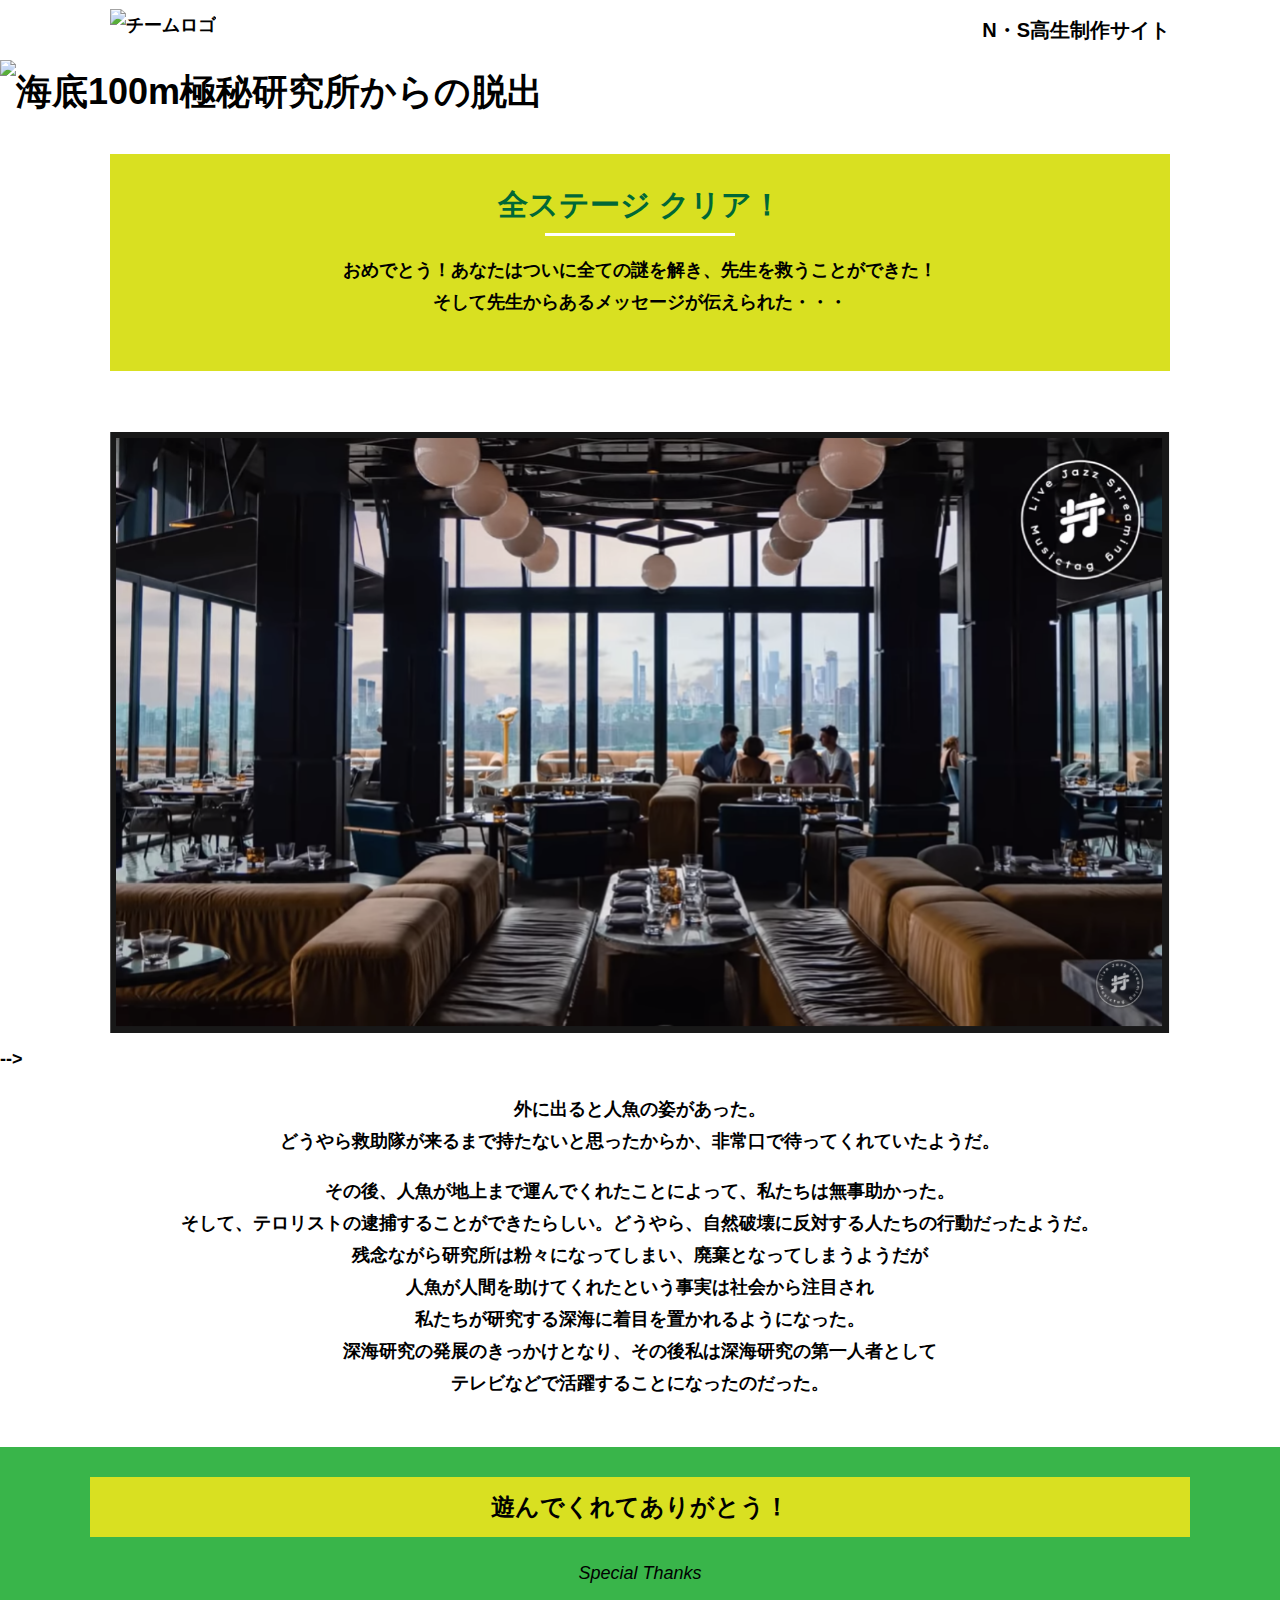
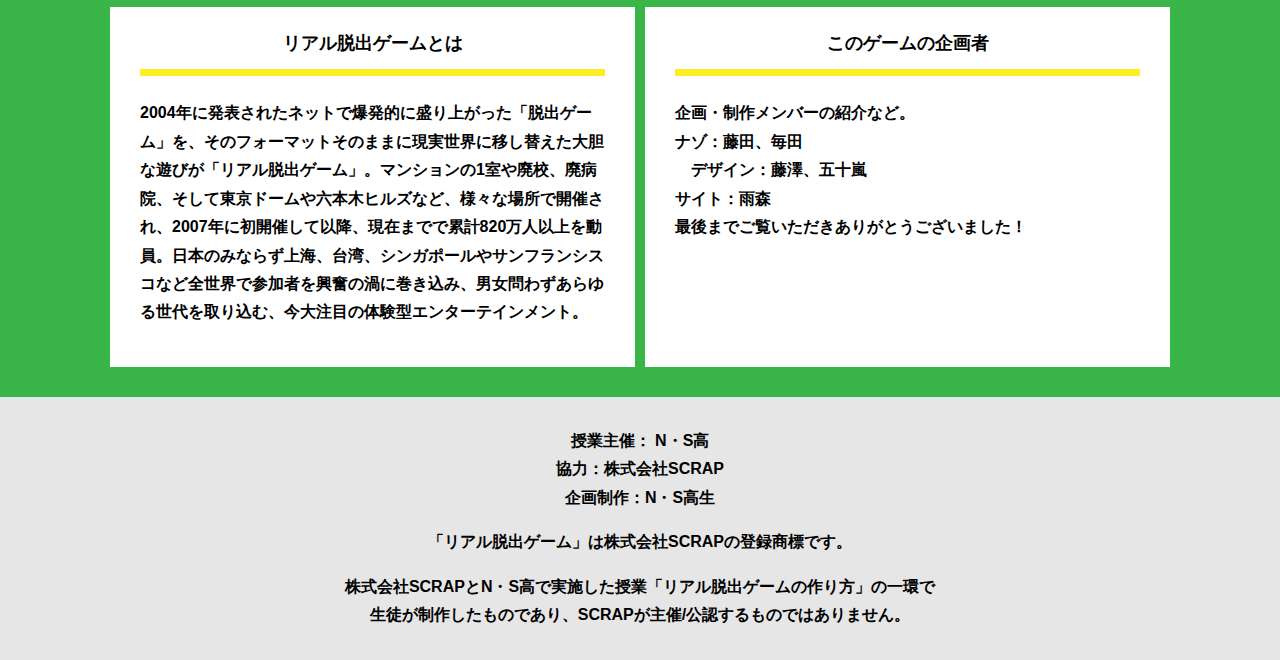
==== final.html @ b4661545 "Update final.html" ====
<!DOCTYPE html>
<html lang="ja">
<head>
  <meta charset="UTF-8">
  <meta http-equiv="X-UA-Compatible" content="IE=edge">
  <meta name="viewport" content="width=device-width, initial-scale=1.0">
  <title>海底100mの極秘研究所からの脱出 │ Project N</title>
  <link rel="stylesheet" href="assets/css/normalize.css">
  <link rel="stylesheet" href="assets/css/style.css">
</head>
<body>
  <header class="header">
    <div class="container">
      <div class="header__logo"><img src="https://github.com/rainerAme/alfa-omiya-12/blob/main/assets/images/%E3%83%AD%E3%82%B3%E3%82%991.png?raw=true" alt="チームロゴ"></div>
      <div class="header__name">N・S高生制作サイト</div>
    </div>
  </header>
  <main class="main final-page">
    <!-- タイトルエリア　ここから -->
    <h1 class="main-title"><img src="https://github.com/rainerAme/alfa-omiya-12/blob/main/assets/images/%E4%BA%BA%E9%AD%9A.JPG?raw=true" alt="海底100m極秘研究所からの脱出"></h1>
    <!-- タイトルエリア　ここまで -->
    <section class="section">
      <div class="container">
        <div class="box bg-color--subcolor">
          <h2 class="section-title--border">全ステージ クリア！</h2>
          <p class="text-center">おめでとう！あなたはついに全ての謎を解き、先生を救うことができた！<br>
            そして先生からあるメッセージが伝えられた・・・</p>
        </div>
      </div>
    </section>
    <section class="section">
      <div class="container">
          <figure class="image__container">
             <img src="assets/images/stage.png" alt="">
          </figure>

<!--  YouTube貼り付け
            <div class="youtube__container">
              <div class="youtube">
                <iframe width="560" height="315" src="https://www.youtube.com/embed/IRyJe-0Uie0?controls=0" title="YouTube video player" frameborder="0" allow="accelerometer; autoplay; clipboard-write; encrypted-media; gyroscope; picture-in-picture" allowfullscreen></iframe>
              </div>
            </div>
Youtube貼り付けここまで-->
         
      </div>
         -->
        <p class="text-center">外に出ると人魚の姿があった。<br>
          どうやら救助隊が来るまで持たないと思ったからか、非常口で待ってくれていたようだ。</p>
        <p class="text-center">その後、人魚が地上まで運んでくれたことによって、私たちは無事助かった。
          <br>そして、テロリストの逮捕することができたらしい。どうやら、自然破壊に反対する人たちの行動だったようだ。
          <br>残念ながら研究所は粉々になってしまい、廃棄となってしまうようだが
          <br>人魚が人間を助けてくれたという事実は社会から注目され
          <br>私たちが研究する深海に着目を置かれるようになった。
          <br>深海研究の発展のきっかけとなり、その後私は深海研究の第一人者として
          <br>テレビなどで活躍することになったのだった。</p>
      </div>
    </section>
    <section class="section bg-color--keycolor">
      <div class="container">
        <h2 class="section-title">遊んでくれてありがとう！</h2>
        <p class="font-eng text-center">Special Thanks</p>
        <div class="row">
          <div class="column">
            <div class="card">
              <h3 class="card__title">リアル脱出ゲームとは</h3>
              <p class="card__content">2004年に発表されたネットで爆発的に盛り上がった「脱出ゲーム」を、そのフォーマットそのままに現実世界に移し替えた大胆な遊びが「リアル脱出ゲーム」。マンションの1室や廃校、廃病院、そして東京ドームや六本木ヒルズなど、様々な場所で開催され、2007年に初開催して以降、現在までで累計820万人以上を動員。日本のみならず上海、台湾、シンガポールやサンフランシスコなど全世界で参加者を興奮の渦に巻き込み、男女問わずあらゆる世代を取り込む、今大注目の体験型エンターテインメント。</p>
            </div>
          </div>
          <div class="column">
            <div class="card">
              <h3 class="card__title">このゲームの企画者</h3>
              <p class="card__content">企画・制作メンバーの紹介など。<br>
                ナゾ：藤田、毎田<br>
             　デザイン：藤澤、五十嵐<br>
              サイト：雨森<br>
             最後までご覧いただきありがとうございました！ </p>
            </div>
          </div>
        </div>
      </div>
    </section>
  </main>
  <footer class="footer section bg-color--gray">
    <div class="container">
        <p class="text-center">授業主催： N・S高<br>協力：株式会社SCRAP<br>企画制作：N・S高生</p>
        <p class="text-center">「リアル脱出ゲーム」は株式会社SCRAPの登録商標です。</p>
        <p class="text-center">株式会社SCRAPとN・S高で実施した授業「リアル脱出ゲームの作り方」の一環で<br>生徒が制作したものであり、SCRAPが主催/公認するものではありません。</p>
    </div>
  </footer>
</body>
</html>
---- assets/css/style.css ----
@charset "UTF-8";
/****************************
 * 共通CSSのテンプレートです。
*****************************/
*,
*::before,
*::after {
  -webkit-box-sizing: border-box;
          box-sizing: border-box;
}

html {
  font-size: 18px;
  -webkit-box-sizing: border-box;
          box-sizing: border-box;
}

body {
  overflow-x: hidden;
  font-family: "游ゴシック体", "Yu Gothic", YuGothic, "ヒラギノ角ゴ Pro", "Hiragino Kaku Gothic Pro", "メイリオ", "Meiryo", sans-serif;
  font-size: 18px;
  line-height: 1.77778;
  font-weight: bold;
  text-decoration: none;
  border: none;
  list-style: none;
  color: #000;
  margin: 0;
}

img {
  width: 100%;
}

figure {
  margin: 0;
}

figcaption {
  margin-top: 30px;
  font-size: 14px;
}

@media screen and (max-width: 767px) {
  figcaption {
    font-size: 13px;
  }
}

input[type=text] {
  font-size: 18px;
  border: none;
  padding: 25px 35px;
  display: block;
  margin: 0 auto;
  max-width: 580px;
  width: 100%;
}

::-webkit-input-placeholder {
  color: #999;
}

:-ms-input-placeholder {
  color: #999;
}

::-ms-input-placeholder {
  color: #999;
}

::placeholder {
  color: #999;
}

button {
  cursor: pointer;
  display: block;
  border: none;
  margin: 0 auto;
  background-color: #006837;
  color: #fff;
  width: 287px;
  height: 55px;
}

/*******************
* Layout
*******************/
.section {
  padding-top: 30px;
  padding-bottom: 30px;
}

.section--clear {
  /* ステージクリア画面 */
  position: fixed;
  display: none;
  /* 読み込み時に一瞬表示されるのを防ぐ */
  -webkit-box-pack: center;
      -ms-flex-pack: center;
          justify-content: center;
  -webkit-box-align: center;
      -ms-flex-align: center;
          align-items: center;
  top: 0;
  bottom: 0;
  left: 0;
  right: 0;
  z-index: 200;
}

.section--clear.isClear {
  display: -webkit-box;
  display: -ms-flexbox;
  display: flex;
}

.container {
  width: 1100px;
  padding-left: 20px;
  padding-right: 20px;
  margin: 0 auto;
}

@media screen and (max-width: 1100px) {
  .container {
    width: calc(100% - 40px);
  }
}

.row {
  display: -webkit-box;
  display: -ms-flexbox;
  display: flex;
  -ms-flex-line-pack: stretch;
      align-content: stretch;
  gap: 10px;
}

.row + .row {
  margin-top: 20px;
}

.column {
  width: 100%;
}

.card {
  background-color: #fff;
  margin-bottom: 20px;
  height: 100%;
}

.card__title {
  font-size: 18px;
  text-align: center;
  margin: 0;
  padding: 20px 30px;
  position: relative;
  cursor: pointer;
}

.card__content {
  -webkit-transition: all 0.3s;
  transition: all 0.3s;
  font-size: 16px;
  padding: 20px 30px;
  margin: 0;
  position: relative;
}

.card__content::before {
  display: block;
  content: '';
  width: calc(100% - 60px);
  height: 7px;
  background-color: #fcee21;
  position: absolute;
  top: -10px;
  left: 30px;
}

.hint-page .card {
  height: auto;
}

.hint-page .card__content {
  display: none;
  text-align: center;
}

.hint-page .card__arrow {
  position: absolute;
  top: calc(50% - 12px);
  right: 45px;
  -webkit-transform: rotate(90deg);
          transform: rotate(90deg);
  -webkit-transition: all 0.3s;
  transition: all 0.3s;
  fill: #009245;
  width: 12px;
  height: 24px;
}

.hint-page .card.is-open .card__content {
  display: block;
}

.hint-page .card.is-open .card__arrow {
  -webkit-transform: rotate(-90deg);
          transform: rotate(-90deg);
}

.box {
  padding: 35px 30px;
}

.youtube {
  position: relative;
  width: 100%;
  padding-top: 56.25%;
}

.youtube iframe {
  position: absolute;
  top: 0;
  left: 0;
  width: 100%;
  height: 100%;
}

.youtube__container {
  max-width: 800px;
  margin: 0 auto;
}

/*********************
* Color
*********************/
.bg-color--keycolor {
  background-color: #39b54a;
}

.bg-color--subcolor {
  background-color: #d9e021;
}

.bg-color--gray {
  background-color: #e6e6e6;
}

/*********************
* title
**********************/
.main-title {
  margin: 0;
}

.sub-title {
  text-align: center;
  font-size: 18px;
  line-height: 1.66667;
}

.sub-title__bg {
  background-color: #fcee21;
  padding-left: 1rem;
  padding-right: 1rem;
}

.section-title {
  font-size: 24px;
  line-height: 1.75;
  text-align: center;
  padding: 9px 20px;
  background-color: #d9e021;
  margin: 0 -20px 20px -20px;
}

.section-title__stage {
  display: inline-block;
  margin-right: 2rem;
}

.section-title--keycolorlight {
  background-color: #8cc63f;
}

.section-title--keycolorlight .section-title__stage {
  color: #fff;
}

.section-title--keycolor {
  background-color: #39b54a;
}

.section-title--story {
  width: 330px;
  margin: 0 auto 20px;
}

.section-title--border {
  position: relative;
  font-size: 30px;
  text-align: center;
  line-height: 1.06667;
  margin: 0;
  padding-bottom: 15px;
  color: #006837;
}

.section-title--border::after {
  position: absolute;
  bottom: 0;
  left: calc(50% - 95px);
  display: block;
  content: '';
  background-color: #fff;
  height: 2.6px;
  width: 190px;
}

/******************
* text
******************/
.font-eng {
  font-style: italic;
  font-weight: normal;
}

/*************************
* Button
*************************/
.btn {
  display: block;
  text-decoration: none;
  cursor: pointer;
  background-color: #006837;
  color: #fff;
  font-size: 24px;
  line-height: 1.54167;
  text-align: center;
  padding: 11.5px;
  width: calc(100% - 40px);
  max-width: 700px;
  margin: 10px auto;
  position: relative;
}

.btn:hover {
  opacity: 0.7;
}

.btn__arrow {
  position: absolute;
  top: calc(50% - 12px);
  right: 15px;
  fill: #fff;
  width: 12px;
  height: 24px;
}

/****************
* header
*****************/
.header {
  background-color: #fff;
  height: 60px;
}

.header .container {
  display: -webkit-box;
  display: -ms-flexbox;
  display: flex;
  -webkit-box-pack: justify;
      -ms-flex-pack: justify;
          justify-content: space-between;
  -webkit-box-align: center;
      -ms-flex-align: center;
          align-items: center;
  height: 100%;
}

.header__logo {
  width: 330px;
  height: 42px;
}

.header__name {
  font-size: 20px;
  line-height: 1.1;
}

.footer {
  font-size: 16px;
}

.footer p:first-child {
  margin-top: 0;
}

.footer p:last-child {
  margin-bottom: 0;
}

/********************
* main
********************/
.story__note {
  margin: 0;
}

.story__note__outer {
  width: 860px;
  display: -webkit-box;
  display: -ms-flexbox;
  display: flex;
  padding: 20px;
  margin: 20px auto;
  -webkit-box-pack: center;
      -ms-flex-pack: center;
          justify-content: center;
}

@media screen and (max-width: 940px) {
  .story__note__outer {
    width: 100%;
  }
}

.stage-column__container + .stage-column__container {
  border-top: 2px solid #fff;
}

.answer {
  font-size: 18px;
  margin-bottom: 20px;
  line-height: 80px;
  word-spacing: 20px;
}

.err-message {
  color: #c1272d;
  font-size: 18px;
  text-align: center;
}

.link-hint {
  text-align: center;
  display: block;
  margin-top: 20px;
}

.clear-message {
  background-color: #d9e021;
  padding: 30px 30px 60px;
  position: relative;
}

.clear-message__title {
  position: relative;
  display: block;
  text-align: center;
  color: #006837;
  font-size: 30px;
  padding-bottom: 10px;
  margin-bottom: 35px;
}

.clear-message__title::after {
  content: '';
  position: absolute;
  display: block;
  width: 183px;
  height: 2px;
  background-color: #fff;
  bottom: 0;
  left: calc(50% - (183px/2));
}

.clear-message__content {
  text-align: center;
}

.clear-message__btn {
  position: absolute;
  bottom: -30px;
  left: calc(50% - 144px);
  width: 288px;
  margin: 0;
}

/********************
* Utility
********************/
.text-center {
  text-align: center;
}

.text-left {
  text-align: left;
}

.text-right {
  text-align: right;
}

.hidden {
  display: none;
}
/*# sourceMappingURL=style.css.map */
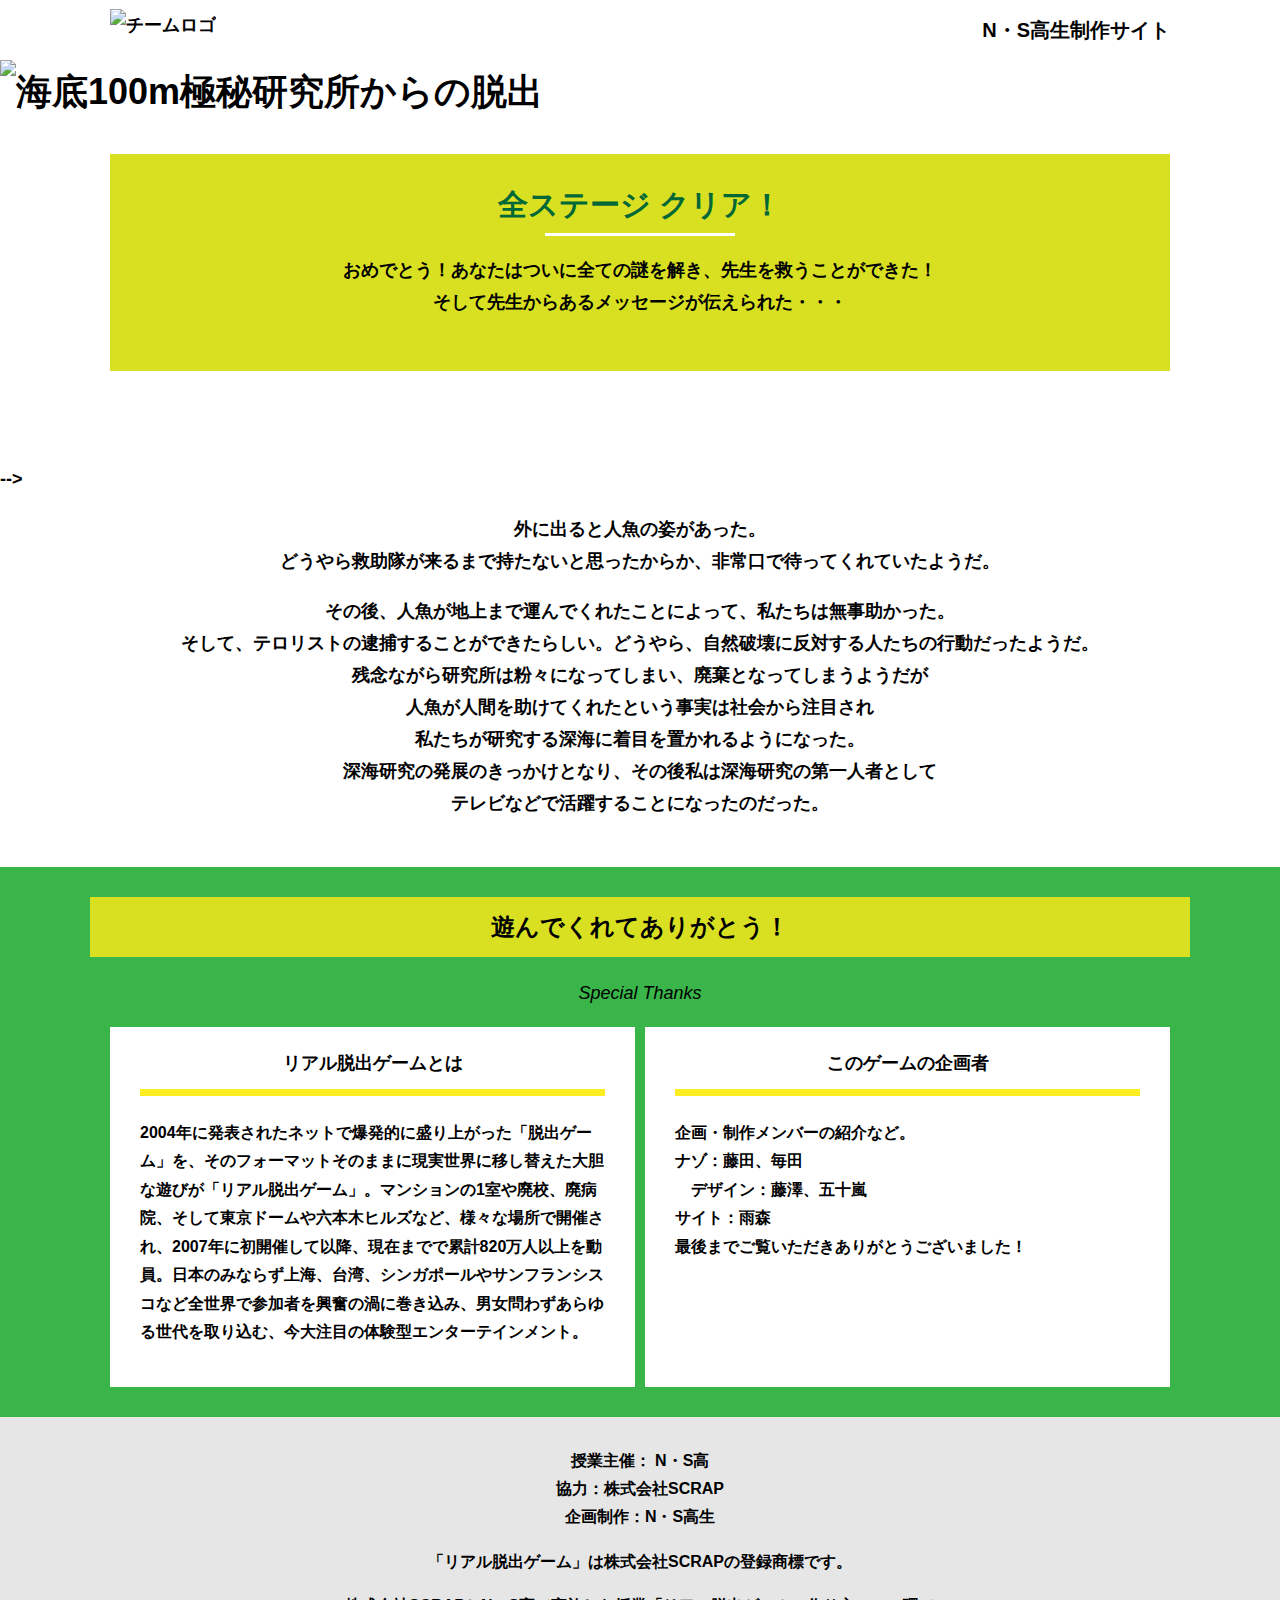
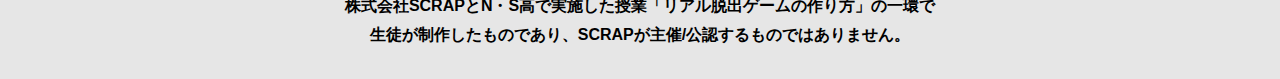
==== commit 2ebe1dfb: "Update final.html" ====
--- a/final.html
+++ b/final.html
@@ -17,7 +17,7 @@
   </header>
   <main class="main final-page">
     <!-- タイトルエリア　ここから -->
-    <h1 class="main-title"><img src="https://github.com/rainerAme/alfa-omiya-12/blob/main/assets/images/%E4%BA%BA%E9%AD%9A.JPG?raw=true" alt="海底100m極秘研究所からの脱出"></h1>
+    <h1 class="main-title"><img src="" alt="海底100m極秘研究所からの脱出"></h1>
     <!-- タイトルエリア　ここまで -->
     <section class="section">
       <div class="container">
@@ -31,7 +31,7 @@
     <section class="section">
       <div class="container">
           <figure class="image__container">
-             <img src="assets/images/stage.png" alt="">
+             <img src="https://github.com/rainerAme/alfa-omiya-12/blob/main/assets/images/%E4%BA%BA%E9%AD%9A.JPG?raw=true" alt="">
           </figure>
 
 <!--  YouTube貼り付け
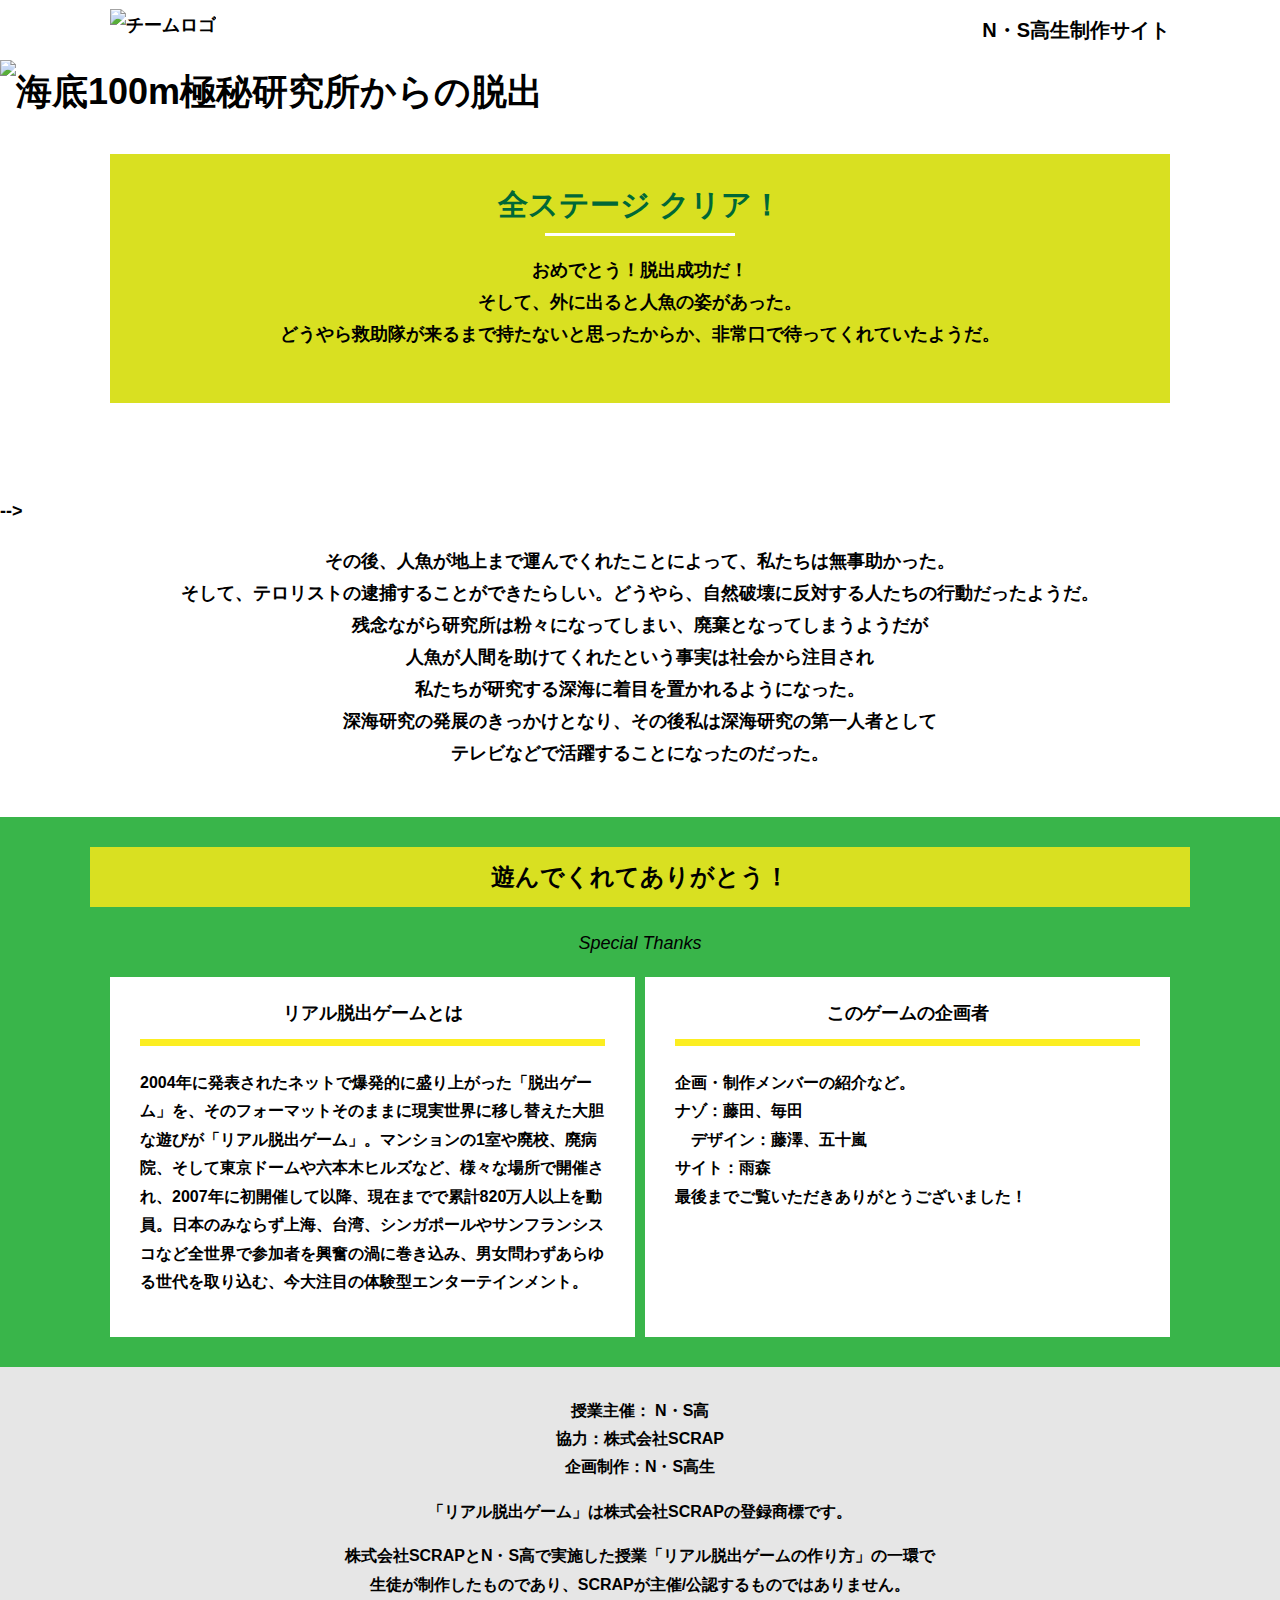
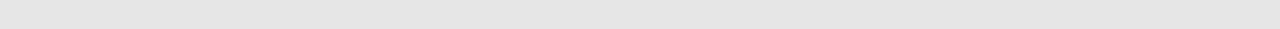
==== commit 7fdea8f2: "Update final.html" ====
--- a/final.html
+++ b/final.html
@@ -17,14 +17,15 @@
   </header>
   <main class="main final-page">
     <!-- タイトルエリア　ここから -->
-    <h1 class="main-title"><img src="" alt="海底100m極秘研究所からの脱出"></h1>
+    <h1 class="main-title"><img src="https://github.com/rainerAme/alfa-omiya-12/blob/main/assets/images/%E3%83%98%E3%83%83%E3%82%BF%E3%82%99%E3%83%BC.JPG?raw=true" alt="海底100m極秘研究所からの脱出"></h1>
     <!-- タイトルエリア　ここまで -->
     <section class="section">
       <div class="container">
         <div class="box bg-color--subcolor">
           <h2 class="section-title--border">全ステージ クリア！</h2>
-          <p class="text-center">おめでとう！あなたはついに全ての謎を解き、先生を救うことができた！<br>
-            そして先生からあるメッセージが伝えられた・・・</p>
+          <p class="text-center">おめでとう！脱出成功だ！<br>
+            そして、外に出ると人魚の姿があった。<br>
+          どうやら救助隊が来るまで持たないと思ったからか、非常口で待ってくれていたようだ。</p>
         </div>
       </div>
     </section>
@@ -44,8 +45,6 @@
          
       </div>
          -->
-        <p class="text-center">外に出ると人魚の姿があった。<br>
-          どうやら救助隊が来るまで持たないと思ったからか、非常口で待ってくれていたようだ。</p>
         <p class="text-center">その後、人魚が地上まで運んでくれたことによって、私たちは無事助かった。
           <br>そして、テロリストの逮捕することができたらしい。どうやら、自然破壊に反対する人たちの行動だったようだ。
           <br>残念ながら研究所は粉々になってしまい、廃棄となってしまうようだが
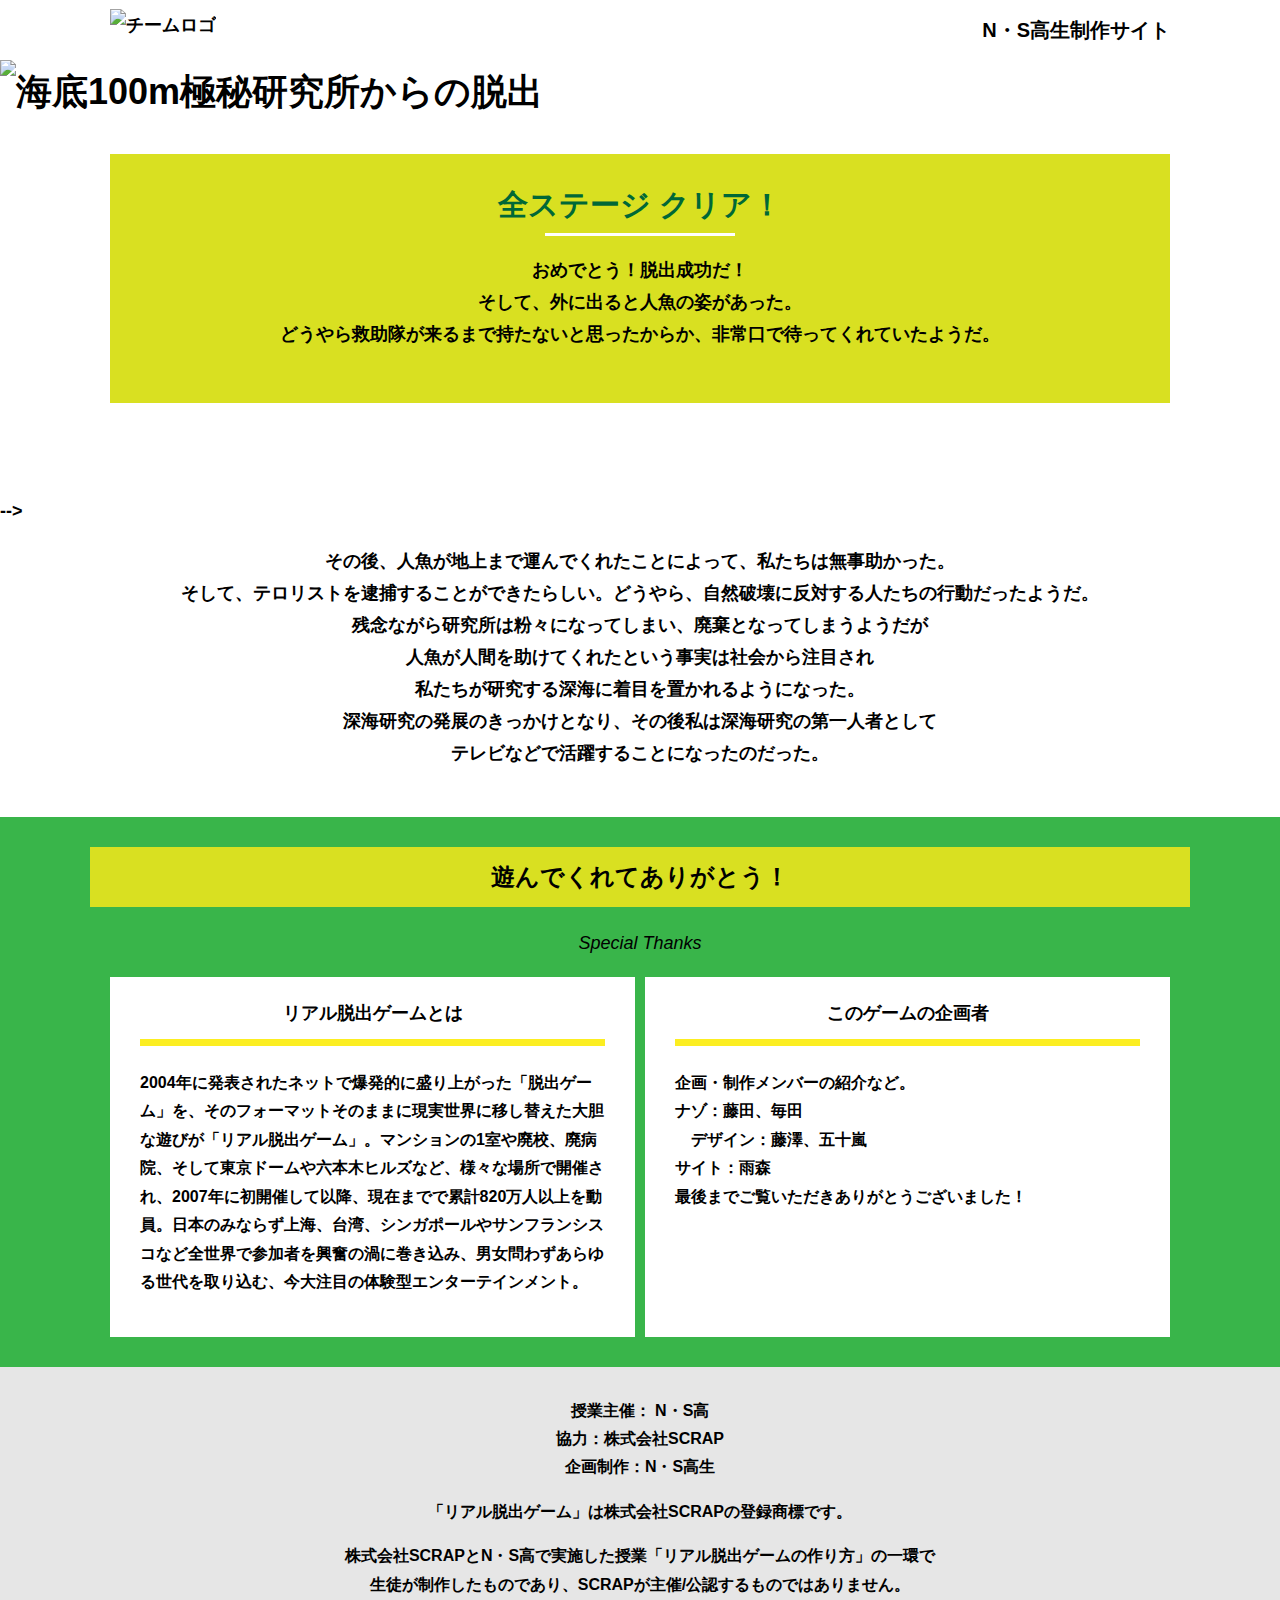
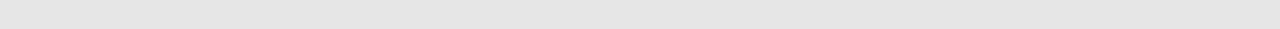
==== commit b55aa2d0: "Update final.html" ====
--- a/final.html
+++ b/final.html
@@ -46,7 +46,7 @@
       </div>
          -->
         <p class="text-center">その後、人魚が地上まで運んでくれたことによって、私たちは無事助かった。
-          <br>そして、テロリストの逮捕することができたらしい。どうやら、自然破壊に反対する人たちの行動だったようだ。
+          <br>そして、テロリストを逮捕することができたらしい。どうやら、自然破壊に反対する人たちの行動だったようだ。
           <br>残念ながら研究所は粉々になってしまい、廃棄となってしまうようだが
           <br>人魚が人間を助けてくれたという事実は社会から注目され
           <br>私たちが研究する深海に着目を置かれるようになった。
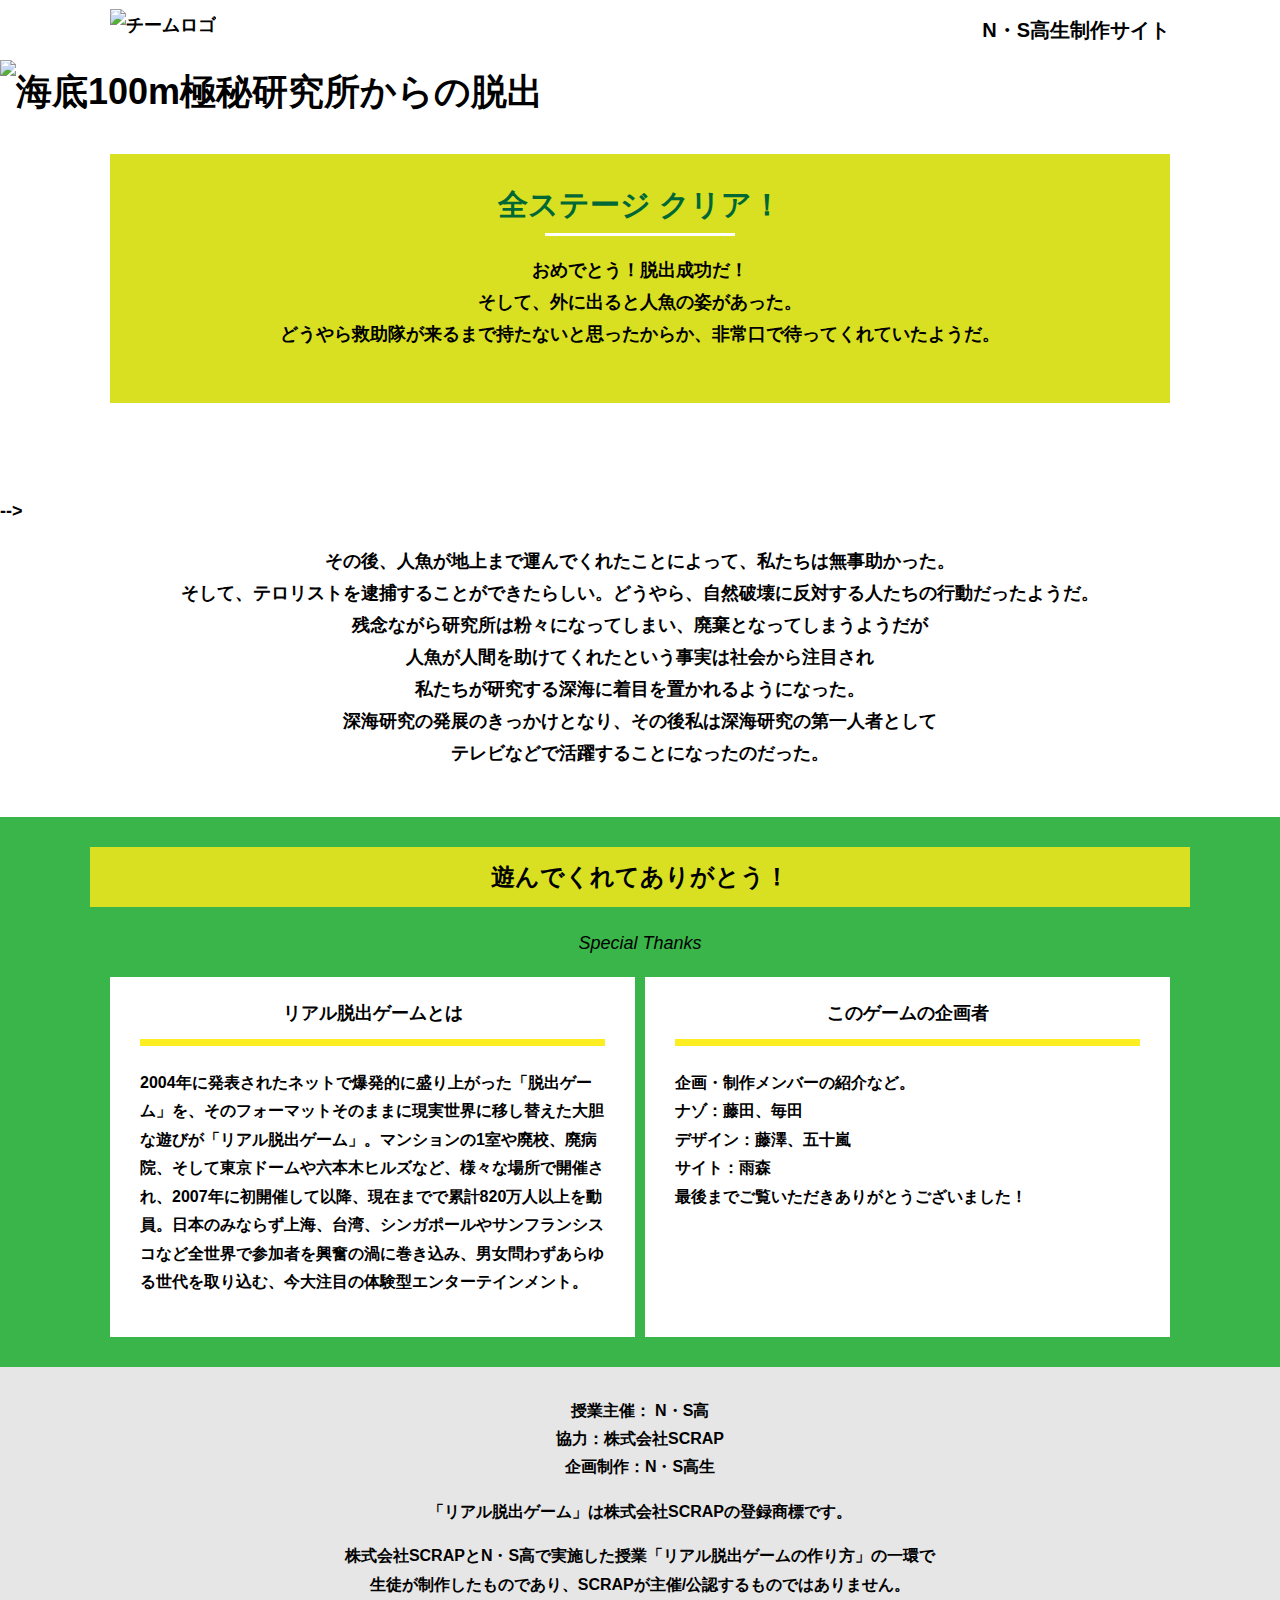
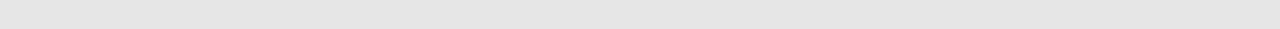
==== commit 248272bd: "Update final.html" ====
--- a/final.html
+++ b/final.html
@@ -70,8 +70,8 @@
               <h3 class="card__title">このゲームの企画者</h3>
               <p class="card__content">企画・制作メンバーの紹介など。<br>
                 ナゾ：藤田、毎田<br>
-             　デザイン：藤澤、五十嵐<br>
-              サイト：雨森<br>
+                デザイン：藤澤、五十嵐<br>
+                サイト：雨森<br>
              最後までご覧いただきありがとうございました！ </p>
             </div>
           </div>
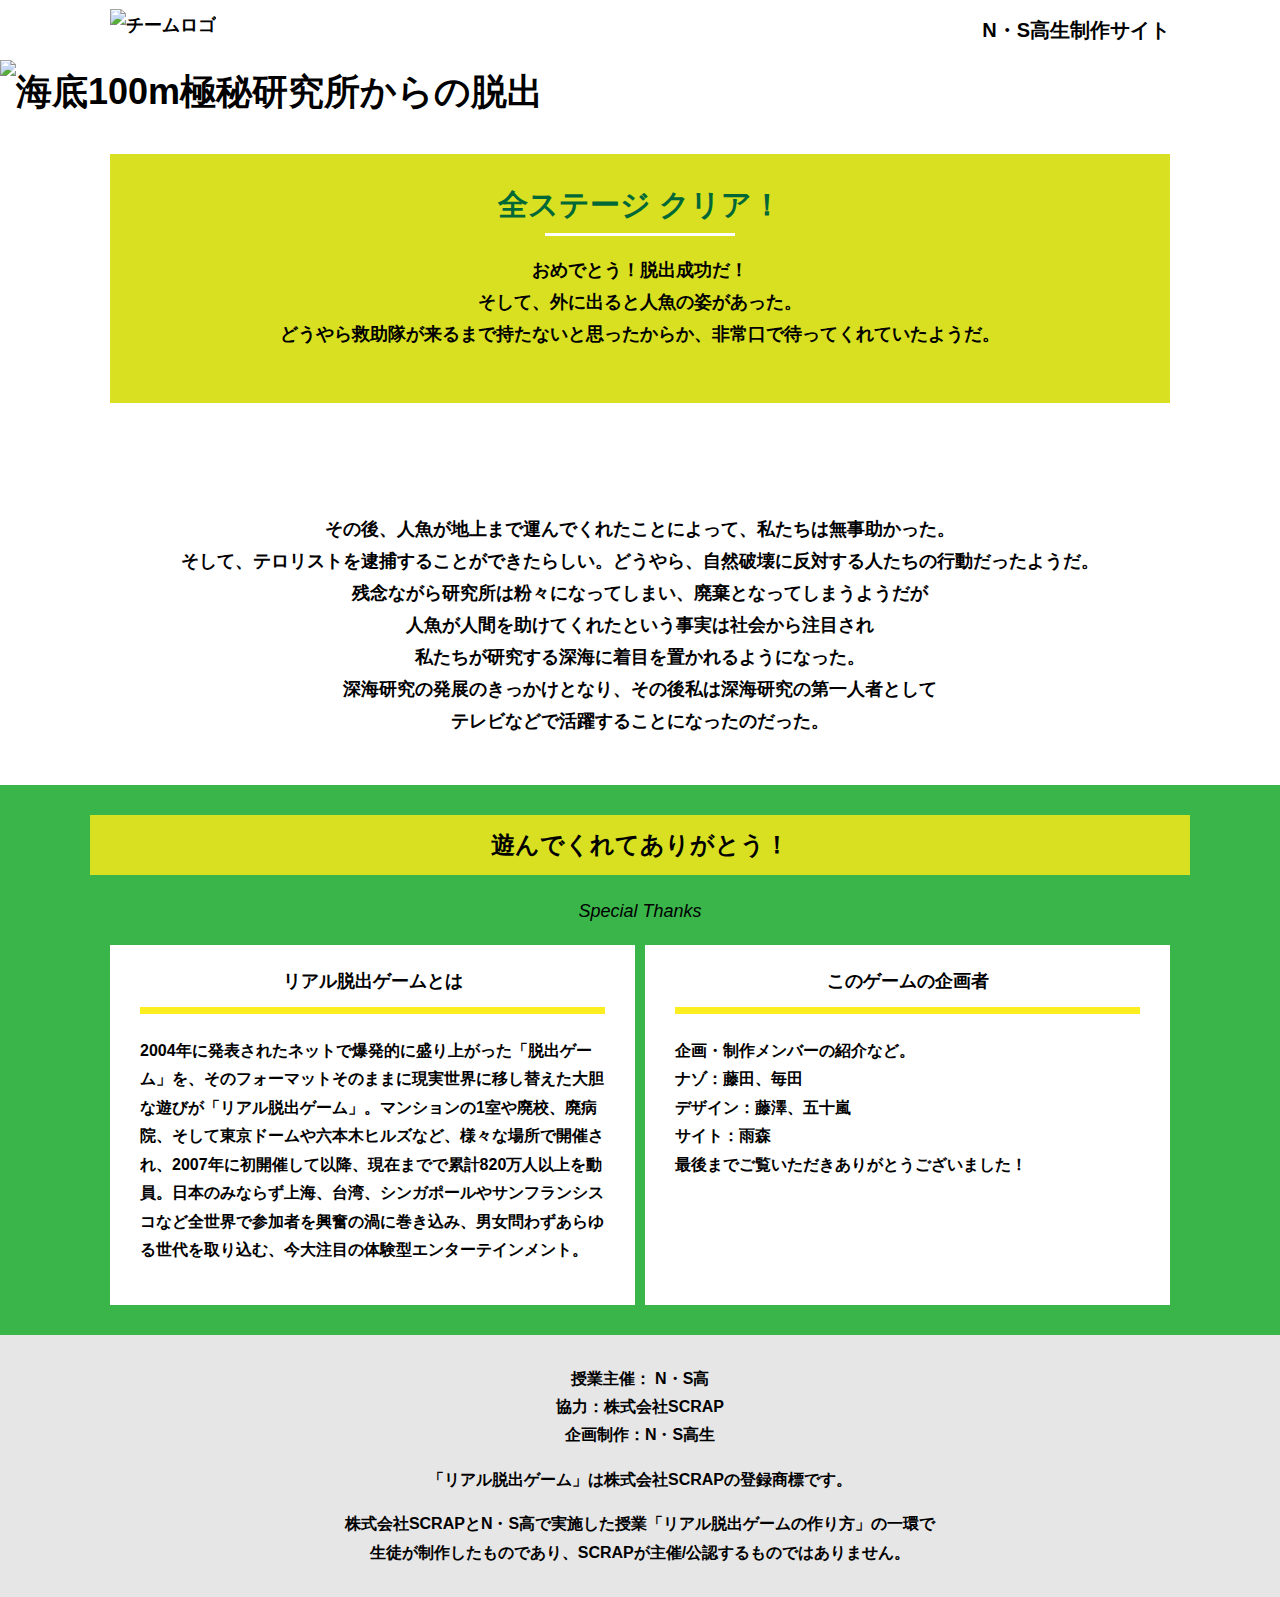
==== commit f82d6c43: "Update final.html" ====
--- a/final.html
+++ b/final.html
@@ -44,7 +44,6 @@
 Youtube貼り付けここまで-->
          
       </div>
-         -->
         <p class="text-center">その後、人魚が地上まで運んでくれたことによって、私たちは無事助かった。
           <br>そして、テロリストを逮捕することができたらしい。どうやら、自然破壊に反対する人たちの行動だったようだ。
           <br>残念ながら研究所は粉々になってしまい、廃棄となってしまうようだが
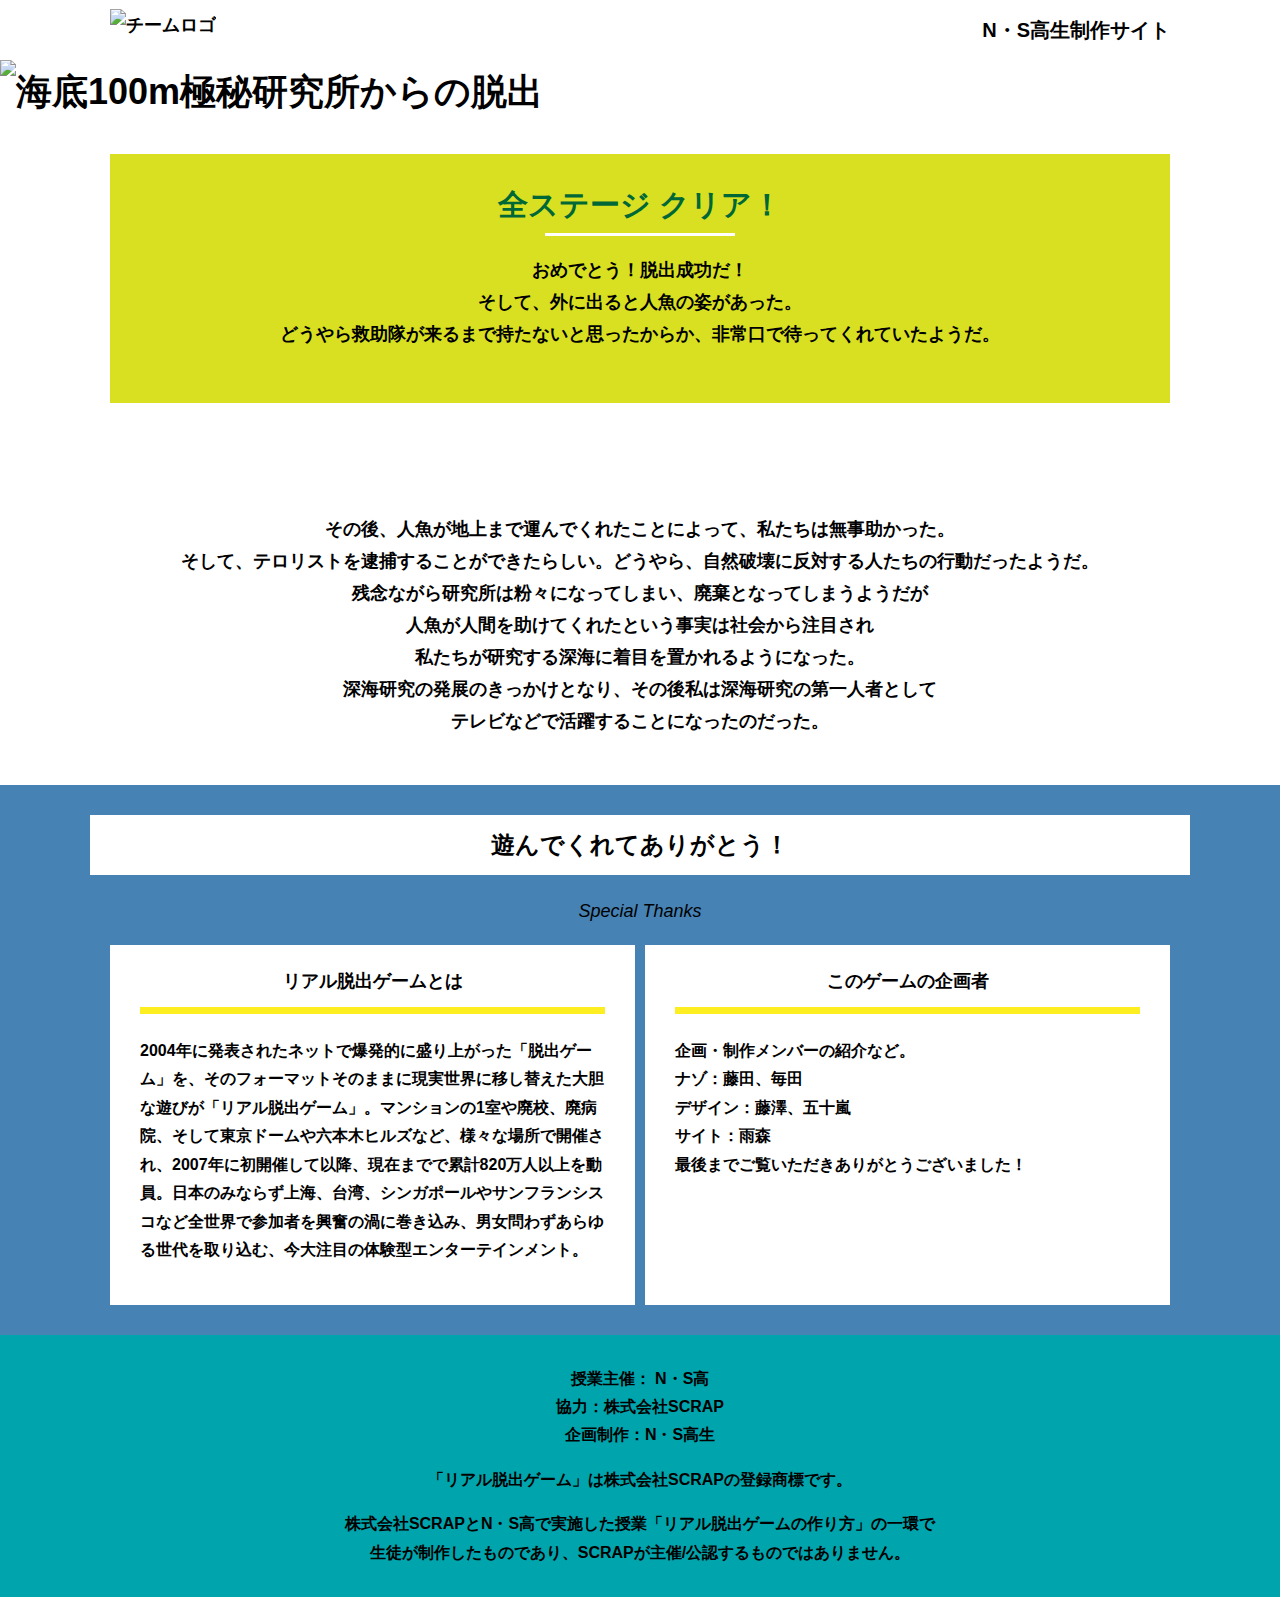
==== commit 35ab832b: "Update final.html" ====
--- a/final.html
+++ b/final.html
@@ -17,7 +17,7 @@
   </header>
   <main class="main final-page">
     <!-- タイトルエリア　ここから -->
-    <h1 class="main-title"><img src="https://github.com/rainerAme/alfa-omiya-12/blob/main/assets/images/%E3%83%98%E3%83%83%E3%82%BF%E3%82%99%E3%83%BC.JPG?raw=true" alt="海底100m極秘研究所からの脱出"></h1>
+    <h1 class="main-title"><img src="https://raw.githubusercontent.com/rainerAme/alfa-omiya-12/main/assets/images/%E3%83%98%E3%83%83%E3%83%80%E3%83%BC.png" alt="海底100m極秘研究所からの脱出"></h1>
     <!-- タイトルエリア　ここまで -->
     <section class="section">
       <div class="container">
--- a/assets/css/style.css
+++ b/assets/css/style.css
@@ -239,7 +239,7 @@
 * Color
 *********************/
 .bg-color--keycolor {
-  background-color: #39b54a;
+  background-color: #4682B4;
 }
 
 .bg-color--subcolor {
@@ -247,7 +247,7 @@
 }
 
 .bg-color--gray {
-  background-color: #e6e6e6;
+  background-color: #00A4AC;
 }
 
 /*********************
@@ -274,7 +274,7 @@
   line-height: 1.75;
   text-align: center;
   padding: 9px 20px;
-  background-color: #d9e021;
+  background-color: #FFFFFF;
   margin: 0 -20px 20px -20px;
 }
 
@@ -292,7 +292,7 @@
 }
 
 .section-title--keycolor {
-  background-color: #39b54a;
+  background-color:#5FB0F4 ;
 }
 
 .section-title--story {
@@ -336,7 +336,7 @@
   display: block;
   text-decoration: none;
   cursor: pointer;
-  background-color: #006837;
+  background-color: #4682B4;
   color: #fff;
   font-size: 24px;
   line-height: 1.54167;
@@ -509,4 +509,4 @@
 .hidden {
   display: none;
 }
-/*# sourceMappingURL=style.css.map */+/*# sourceMappingURL=style.css.map */
